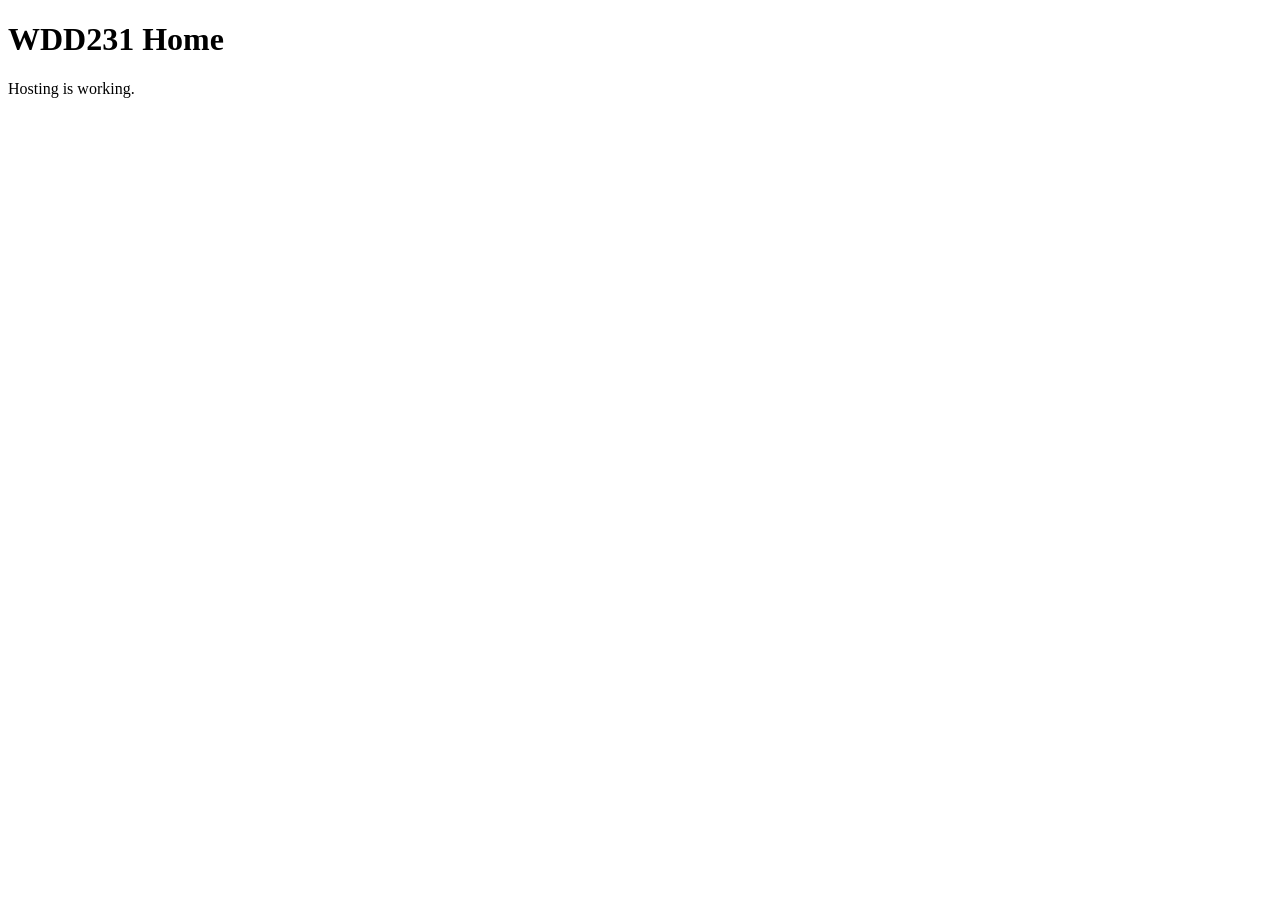
==== index.html @ 12589b8f "Add index.html" ====
<!doctype html>
<html lang="en">
  <head>
    <meta charset="UTF-8" />
    <meta name="viewport" content="width=device-width, initial-scale=1.0" />
    <title>WDD231 Home</title>
  </head>
  <body>
    <h1>WDD231 Home</h1>
    <p>Hosting is working.</p>
  </body>
</html>
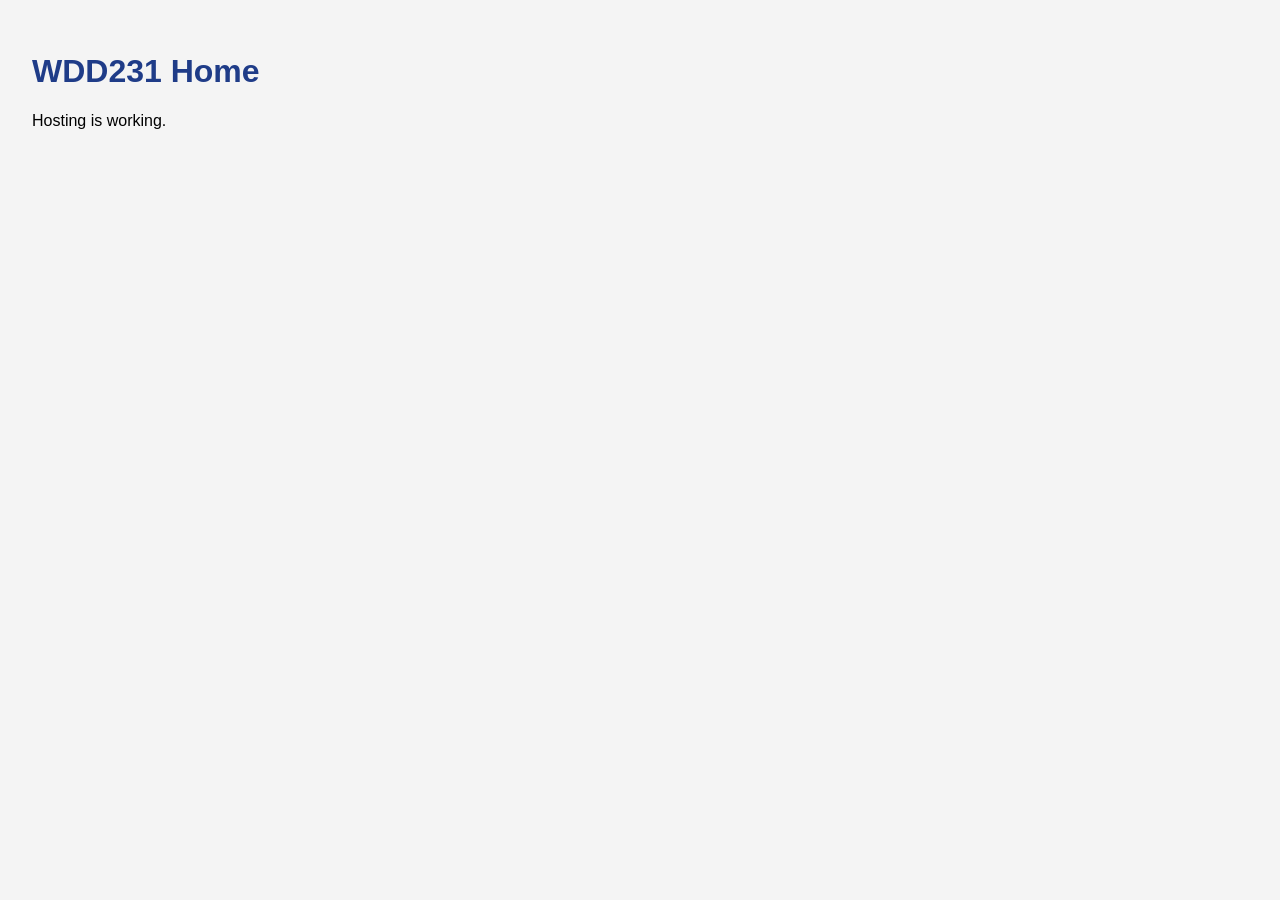
==== commit 7809c135: "Add CSS normalization and base styles" ====
--- a/index.html
+++ b/index.html
@@ -4,7 +4,14 @@
     <meta charset="UTF-8" />
     <meta name="viewport" content="width=device-width, initial-scale=1.0" />
     <title>WDD231 Home</title>
+
+    <!-- Normalize must load first -->
+    <link rel="stylesheet" href="styles/normalize.css" />
+
+    <!-- Your custom styles load after -->
+    <link rel="stylesheet" href="styles/base.css" />
   </head>
+
   <body>
     <h1>WDD231 Home</h1>
     <p>Hosting is working.</p>
--- a/styles/base.css
+++ b/styles/base.css
@@ -0,0 +1,9 @@
+body {
+  font-family: Arial, Helvetica, sans-serif;
+  background-color: #f4f4f4;
+  padding: 2rem;
+}
+
+h1 {
+  color: #1f3c88;
+}
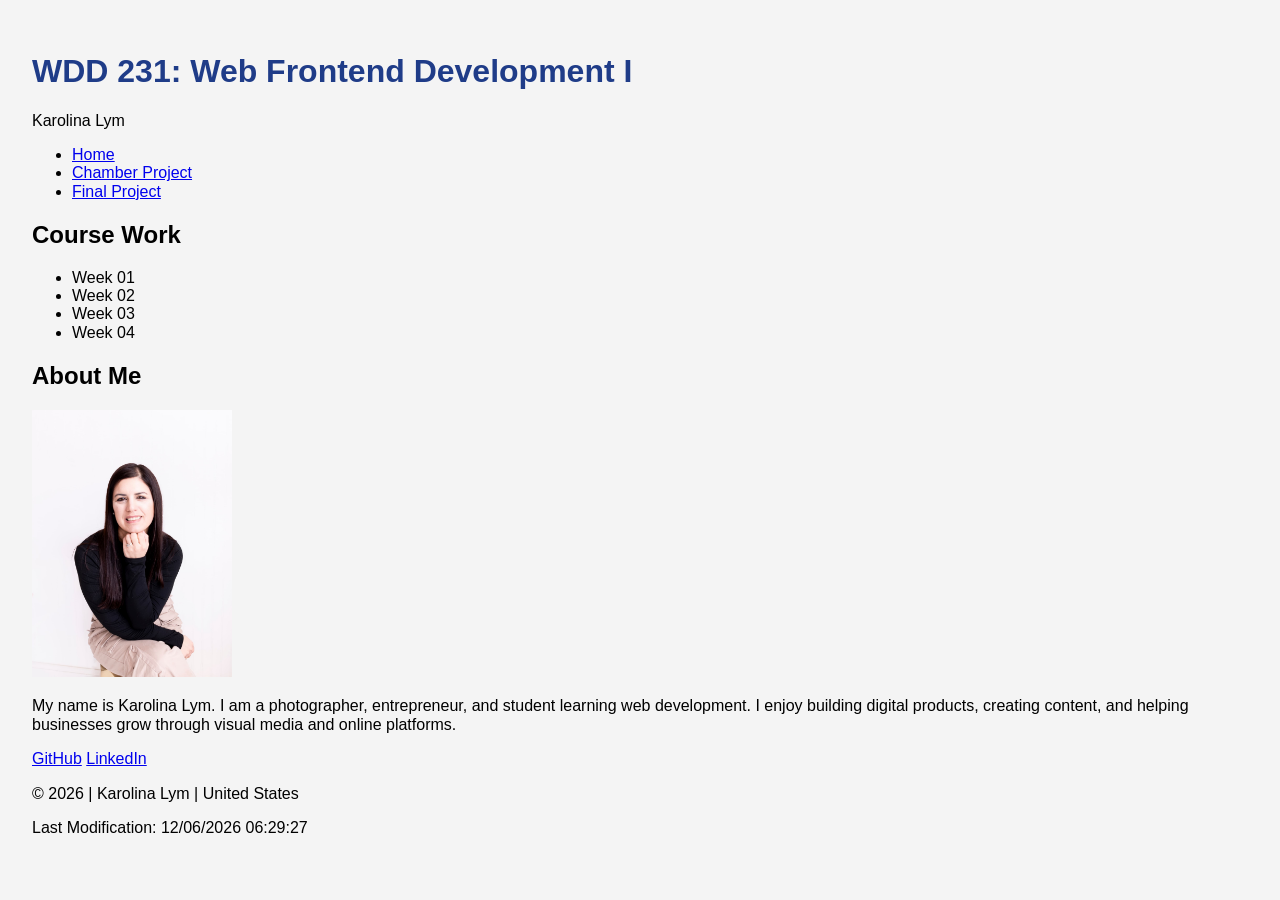
==== commit fa9459cd: "Add course home page with profile image and footer date script" ====
--- a/index.html
+++ b/index.html
@@ -3,17 +3,76 @@
   <head>
     <meta charset="UTF-8" />
     <meta name="viewport" content="width=device-width, initial-scale=1.0" />
-    <title>WDD231 Home</title>
 
-    <!-- Normalize must load first -->
+    <title>WDD 231: Web Frontend Development I | Karolina Lym</title>
+
+    <meta
+      name="description"
+      content="Course home page for WDD 231 assignments and projects by Karolina Lym."
+    />
+    <meta name="author" content="Karolina Lym" />
+
+    <!-- CSS -->
     <link rel="stylesheet" href="styles/normalize.css" />
+    <link rel="stylesheet" href="styles/base.css" />
 
-    <!-- Your custom styles load after -->
-    <link rel="stylesheet" href="styles/base.css" />
+    <!-- JavaScript -->
+    <script src="scripts/getdates.js" defer></script>
   </head>
 
   <body>
-    <h1>WDD231 Home</h1>
-    <p>Hosting is working.</p>
+    <header>
+      <h1>WDD 231: Web Frontend Development I</h1>
+      <p>Karolina Lym</p>
+    </header>
+
+    <nav>
+      <ul>
+        <li><a href="index.html">Home</a></li>
+        <li><a href="#">Chamber Project</a></li>
+        <li><a href="#">Final Project</a></li>
+      </ul>
+    </nav>
+
+    <main>
+      <section>
+        <h2>Course Work</h2>
+        <ul>
+          <li>Week 01</li>
+          <li>Week 02</li>
+          <li>Week 03</li>
+          <li>Week 04</li>
+        </ul>
+      </section>
+
+      <section>
+        <h2>About Me</h2>
+
+        <img src="images/profile.jpg" alt="Photo of Karolina Lym" width="200" />
+
+        <p>
+          My name is Karolina Lym. I am a photographer, entrepreneur, and
+          student learning web development. I enjoy building digital products,
+          creating content, and helping businesses grow through visual media and
+          online platforms.
+        </p>
+      </section>
+    </main>
+
+    <footer>
+      <div class="social">
+        <a href="https://github.com/Karolym1" target="_blank" rel="noopener"
+          >GitHub</a
+        >
+        <a href="https://www.linkedin.com/" target="_blank" rel="noopener"
+          >LinkedIn</a
+        >
+      </div>
+
+      <p>
+        &copy; <span id="currentyear"></span> | Karolina Lym | United States
+      </p>
+      <p id="lastModified"></p>
+    </footer>
   </body>
 </html>
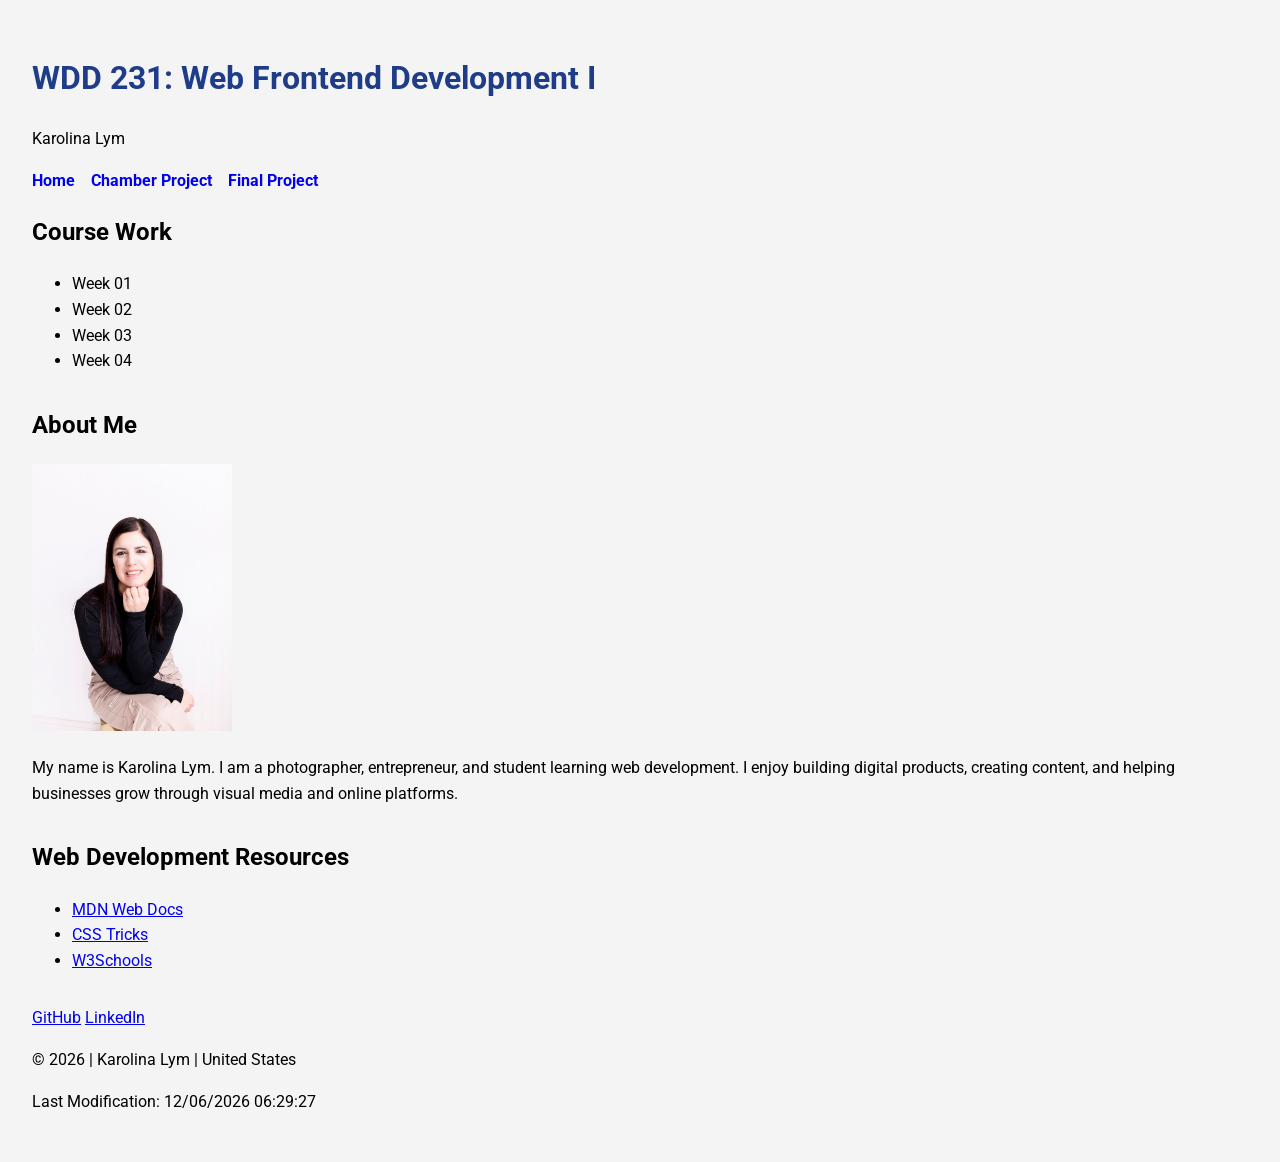
==== commit 8a1ee0c3: "Fix audit: add third section, flexbox navigation, and Google Font" ====
--- a/index.html
+++ b/index.html
@@ -11,6 +11,14 @@
       content="Course home page for WDD 231 assignments and projects by Karolina Lym."
     />
     <meta name="author" content="Karolina Lym" />
+
+    <!-- Google Fonts (Required) -->
+    <link rel="preconnect" href="https://fonts.googleapis.com" />
+    <link rel="preconnect" href="https://fonts.gstatic.com" crossorigin />
+    <link
+      href="https://fonts.googleapis.com/css2?family=Roboto:wght@400;700&display=swap"
+      rel="stylesheet"
+    />
 
     <!-- CSS -->
     <link rel="stylesheet" href="styles/normalize.css" />
@@ -57,6 +65,23 @@
           online platforms.
         </p>
       </section>
+
+      <section>
+        <h2>Web Development Resources</h2>
+        <ul>
+          <li>
+            <a href="https://developer.mozilla.org/" target="_blank"
+              >MDN Web Docs</a
+            >
+          </li>
+          <li>
+            <a href="https://css-tricks.com/" target="_blank">CSS Tricks</a>
+          </li>
+          <li>
+            <a href="https://www.w3schools.com/" target="_blank">W3Schools</a>
+          </li>
+        </ul>
+      </section>
     </main>
 
     <footer>
--- a/styles/base.css
+++ b/styles/base.css
@@ -1,9 +1,43 @@
+/* Base styles */
+
 body {
-  font-family: Arial, Helvetica, sans-serif;
+  font-family: "Roboto", Arial, Helvetica, sans-serif;
   background-color: #f4f4f4;
+  margin: 0;
   padding: 2rem;
+  line-height: 1.6;
 }
 
 h1 {
   color: #1f3c88;
 }
+
+header {
+  margin-bottom: 1rem;
+}
+
+nav ul {
+  display: flex;
+  gap: 1rem;
+  list-style: none;
+  padding: 0;
+  margin: 0;
+}
+
+nav a {
+  text-decoration: none;
+  font-weight: 700;
+}
+
+main {
+  margin-top: 1rem;
+}
+
+section {
+  margin-bottom: 2rem;
+}
+
+img {
+  max-width: 200px;
+  height: auto;
+}
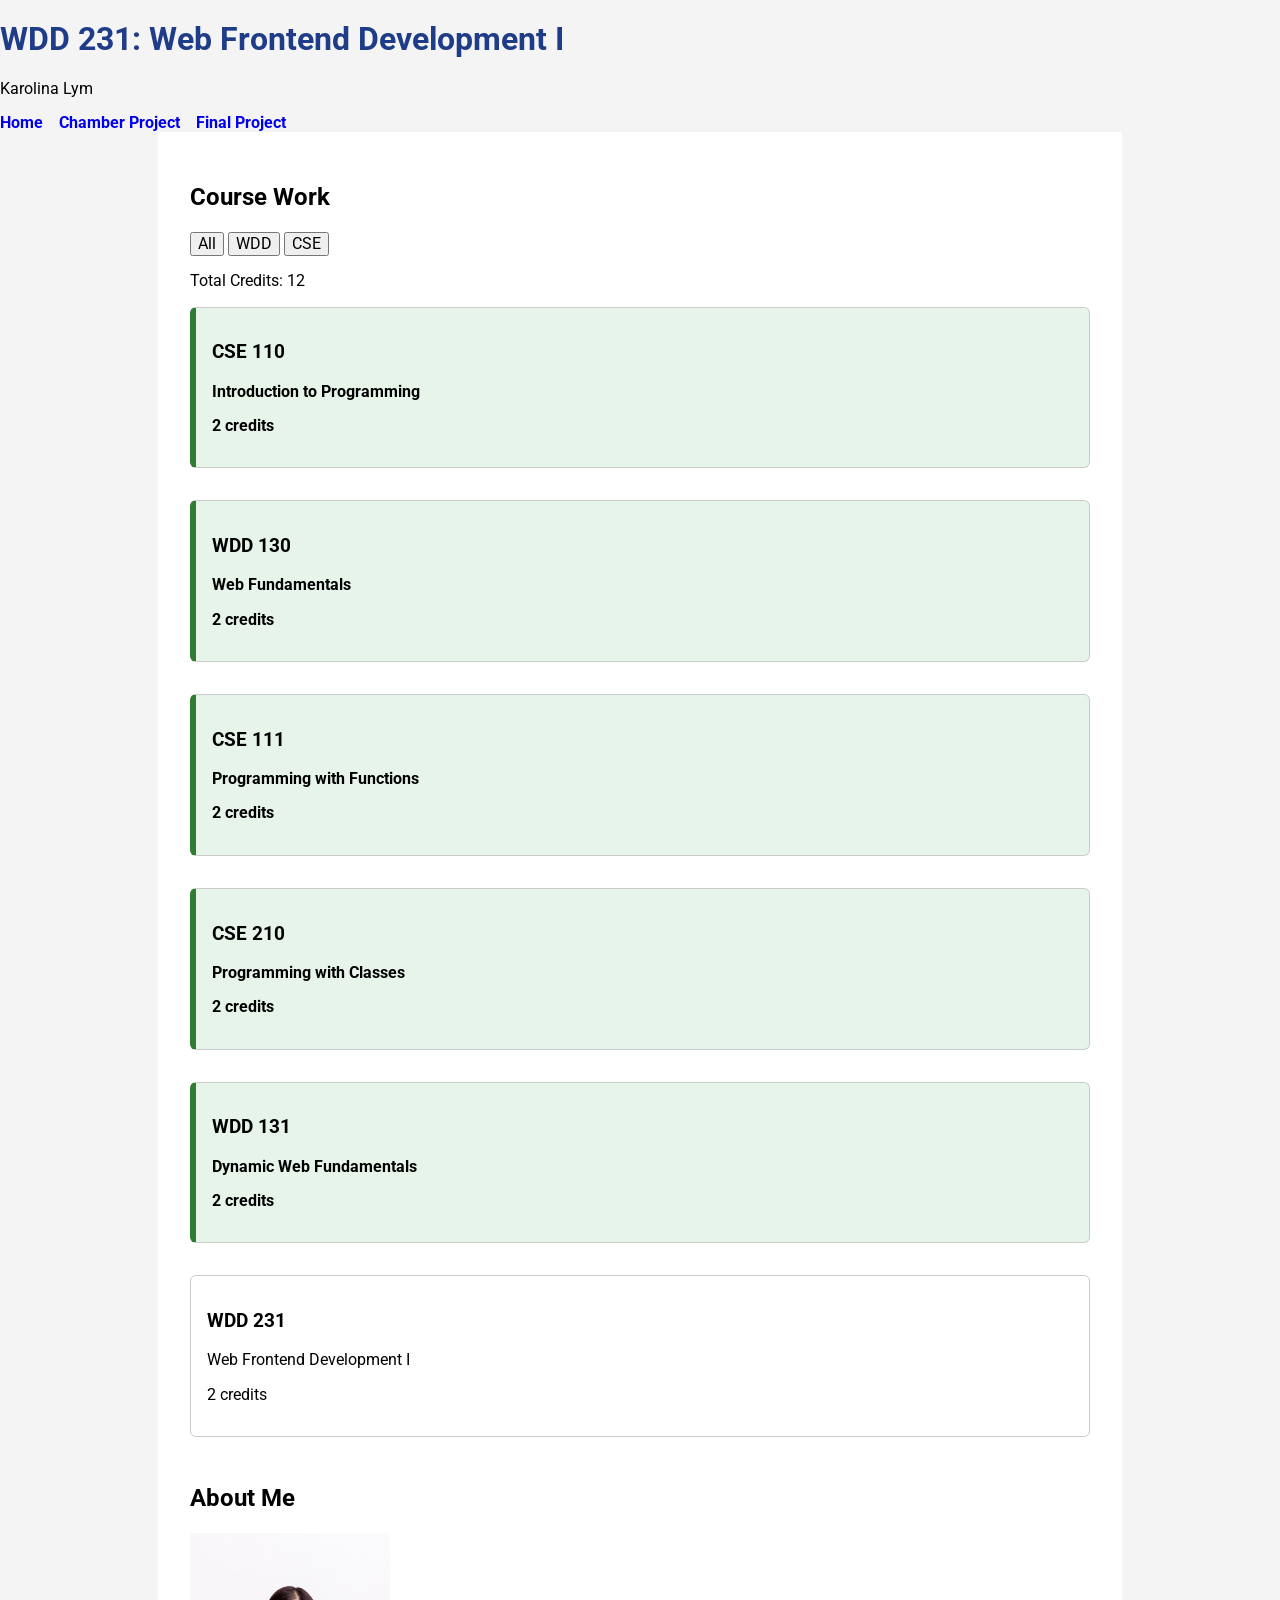
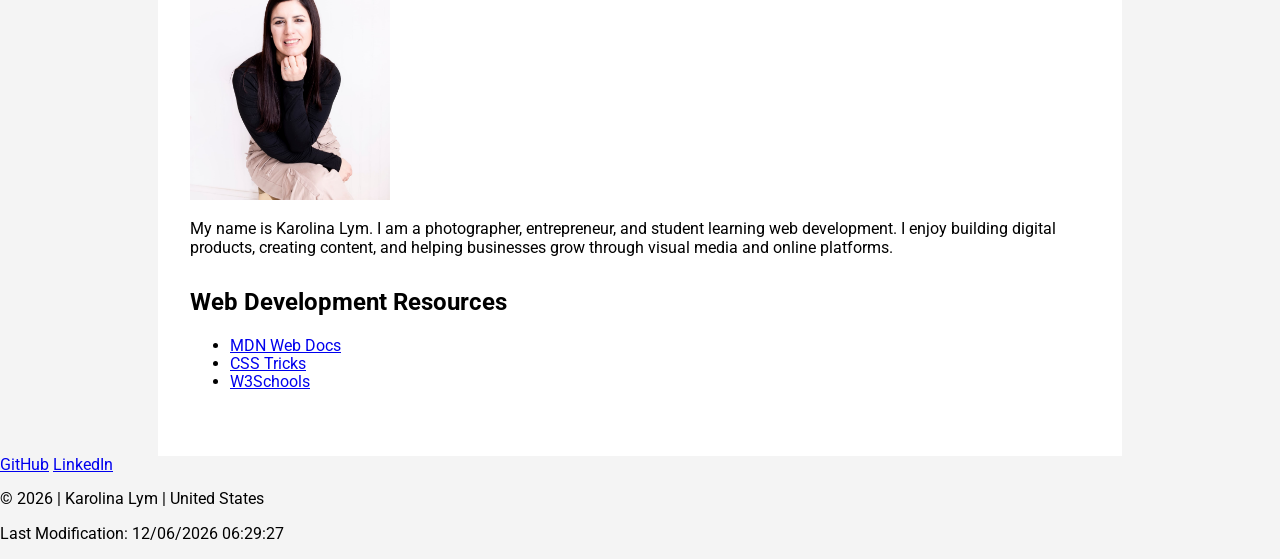
==== commit d274c236: "Add dynamic course list, filters, credits calculation, and layout improvements" ====
--- a/index.html
+++ b/index.html
@@ -26,6 +26,7 @@
 
     <!-- JavaScript -->
     <script src="scripts/getdates.js" defer></script>
+    <script src="scripts/course.js" defer></script>
   </head>
 
   <body>
@@ -43,14 +44,18 @@
     </nav>
 
     <main>
-      <section>
+      <section class="coursework">
         <h2>Course Work</h2>
-        <ul>
-          <li>Week 01</li>
-          <li>Week 02</li>
-          <li>Week 03</li>
-          <li>Week 04</li>
-        </ul>
+
+        <div class="filters">
+          <button type="button" id="all">All</button>
+          <button type="button" id="wdd">WDD</button>
+          <button type="button" id="cse">CSE</button>
+        </div>
+
+        <p class="credits">Total Credits: <span id="creditTotal">0</span></p>
+
+        <div id="courseCards" class="course-cards"></div>
       </section>
 
       <section>
@@ -70,15 +75,22 @@
         <h2>Web Development Resources</h2>
         <ul>
           <li>
-            <a href="https://developer.mozilla.org/" target="_blank"
+            <a
+              href="https://developer.mozilla.org/"
+              target="_blank"
+              rel="noopener"
               >MDN Web Docs</a
             >
           </li>
           <li>
-            <a href="https://css-tricks.com/" target="_blank">CSS Tricks</a>
+            <a href="https://css-tricks.com/" target="_blank" rel="noopener"
+              >CSS Tricks</a
+            >
           </li>
           <li>
-            <a href="https://www.w3schools.com/" target="_blank">W3Schools</a>
+            <a href="https://www.w3schools.com/" target="_blank" rel="noopener"
+              >W3Schools</a
+            >
           </li>
         </ul>
       </section>
--- a/styles/base.css
+++ b/styles/base.css
@@ -1,11 +1,9 @@
 /* Base styles */
 
 body {
-  font-family: "Roboto", Arial, Helvetica, sans-serif;
+  font-family: "Roboto", Arial, sans-serif;
   background-color: #f4f4f4;
   margin: 0;
-  padding: 2rem;
-  line-height: 1.6;
 }
 
 h1 {
@@ -41,3 +39,26 @@
   max-width: 200px;
   height: auto;
 }
+.course-card {
+  border: 1px solid #ccc;
+  padding: 1rem;
+  margin-bottom: 1rem;
+  border-radius: 6px;
+  background: #ffffff;
+}
+
+.course-card.completed {
+  background-color: #e6f4ea;
+  border-left: 6px solid #2e7d32;
+  font-weight: bold;
+}
+.course-cards {
+  display: grid;
+  gap: 1rem;
+}
+main {
+  max-width: 900px;
+  margin: 0 auto;
+  padding: 2rem;
+  background-color: #ffffff;
+}
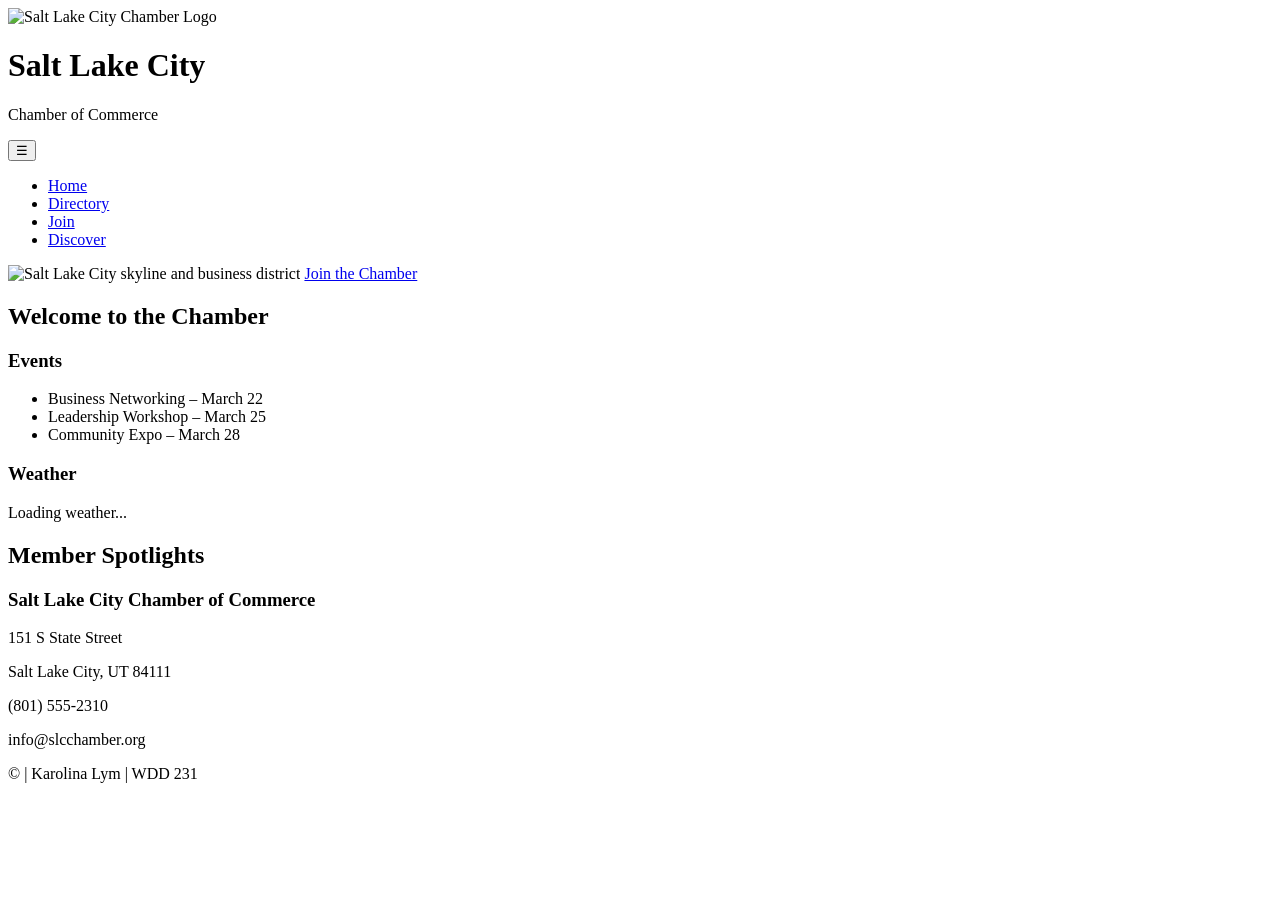
==== commit d941f48c: "Complete chamber home page with responsive layout and dynamic content" ====
--- a/index.html
+++ b/index.html
@@ -4,15 +4,15 @@
     <meta charset="UTF-8" />
     <meta name="viewport" content="width=device-width, initial-scale=1.0" />
 
-    <title>WDD 231: Web Frontend Development I | Karolina Lym</title>
+    <title>Salt Lake City Chamber of Commerce</title>
 
     <meta
       name="description"
-      content="Course home page for WDD 231 assignments and projects by Karolina Lym."
+      content="Official homepage of the Salt Lake City Chamber of Commerce. Connect with local businesses, events, and opportunities."
     />
     <meta name="author" content="Karolina Lym" />
 
-    <!-- Google Fonts (Required) -->
+    <!-- Google Fonts -->
     <link rel="preconnect" href="https://fonts.googleapis.com" />
     <link rel="preconnect" href="https://fonts.gstatic.com" crossorigin />
     <link
@@ -21,95 +21,88 @@
     />
 
     <!-- CSS -->
-    <link rel="stylesheet" href="styles/normalize.css" />
-    <link rel="stylesheet" href="styles/base.css" />
+    <link rel="stylesheet" href="styles/small.css" />
+    <link rel="stylesheet" href="styles/larger.css" />
 
-    <!-- JavaScript -->
-    <script src="scripts/getdates.js" defer></script>
-    <script src="scripts/course.js" defer></script>
+    <!-- JS -->
+    <script src="scripts/index.js" defer></script>
   </head>
 
   <body>
+    <!-- HEADER -->
     <header>
-      <h1>WDD 231: Web Frontend Development I</h1>
-      <p>Karolina Lym</p>
+      <div class="logo">
+        <img src="images/logo.webp" alt="Salt Lake City Chamber Logo" />
+        <div>
+          <h1>Salt Lake City</h1>
+          <p>Chamber of Commerce</p>
+        </div>
+      </div>
+
+      <button id="menu-button" aria-label="Menu">☰</button>
     </header>
 
-    <nav>
-      <ul>
-        <li><a href="index.html">Home</a></li>
-        <li><a href="#">Chamber Project</a></li>
-        <li><a href="#">Final Project</a></li>
+    <!-- NAVIGATION -->
+    <nav id="site-nav">
+      <ul class="navigation">
+        <li><a href="index.html" class="active">Home</a></li>
+        <li><a href="directory.html">Directory</a></li>
+        <li><a href="#">Join</a></li>
+        <li><a href="#">Discover</a></li>
       </ul>
     </nav>
 
+    <!-- MAIN -->
     <main>
-      <section class="coursework">
-        <h2>Course Work</h2>
+      <!-- HERO -->
+      <section class="hero">
+        <img
+          src="images/hero.jpg"
+          alt="Salt Lake City skyline and business district"
+        />
+        <a href="#" class="cta-button">Join the Chamber</a>
+      </section>
 
-        <div class="filters">
-          <button type="button" id="all">All</button>
-          <button type="button" id="wdd">WDD</button>
-          <button type="button" id="cse">CSE</button>
+      <h2 class="welcome">Welcome to the Chamber</h2>
+
+      <!-- EVENTS + WEATHER -->
+      <section class="home-grid">
+        <div class="card">
+          <h3>Events</h3>
+          <ul>
+            <li>Business Networking – March 22</li>
+            <li>Leadership Workshop – March 25</li>
+            <li>Community Expo – March 28</li>
+          </ul>
         </div>
 
-        <p class="credits">Total Credits: <span id="creditTotal">0</span></p>
+        <div class="card" id="weather">
+          <h3>Weather</h3>
+          <p>Loading weather...</p>
+        </div>
+      </section>
 
-        <div id="courseCards" class="course-cards"></div>
+      <!-- SPOTLIGHTS -->
+      <section>
+        <h2 class="spotlight-title">Member Spotlights</h2>
+        <div id="spotlights" class="spotlight-grid"></div>
+      </section>
+    </main>
+
+    <!-- FOOTER -->
+    <footer>
+      <section>
+        <h3>Salt Lake City Chamber of Commerce</h3>
+        <p>151 S State Street</p>
+        <p>Salt Lake City, UT 84111</p>
+        <p>(801) 555-2310</p>
+        <p>info@slcchamber.org</p>
       </section>
 
       <section>
-        <h2>About Me</h2>
-
-        <img src="images/profile.jpg" alt="Photo of Karolina Lym" width="200" />
-
-        <p>
-          My name is Karolina Lym. I am a photographer, entrepreneur, and
-          student learning web development. I enjoy building digital products,
-          creating content, and helping businesses grow through visual media and
-          online platforms.
-        </p>
+        <p>&copy; <span id="currentyear"></span> | Karolina Lym | WDD 231</p>
+        <p id="lastModified"></p>
       </section>
-
-      <section>
-        <h2>Web Development Resources</h2>
-        <ul>
-          <li>
-            <a
-              href="https://developer.mozilla.org/"
-              target="_blank"
-              rel="noopener"
-              >MDN Web Docs</a
-            >
-          </li>
-          <li>
-            <a href="https://css-tricks.com/" target="_blank" rel="noopener"
-              >CSS Tricks</a
-            >
-          </li>
-          <li>
-            <a href="https://www.w3schools.com/" target="_blank" rel="noopener"
-              >W3Schools</a
-            >
-          </li>
-        </ul>
-      </section>
-    </main>
-
-    <footer>
-      <div class="social">
-        <a href="https://github.com/Karolym1" target="_blank" rel="noopener"
-          >GitHub</a
-        >
-        <a href="https://www.linkedin.com/" target="_blank" rel="noopener"
-          >LinkedIn</a
-        >
-      </div>
-
-      <p>
-        &copy; <span id="currentyear"></span> | Karolina Lym | United States
-      </p>
-      <p id="lastModified"></p>
     </footer>
   </body>
 </html>
